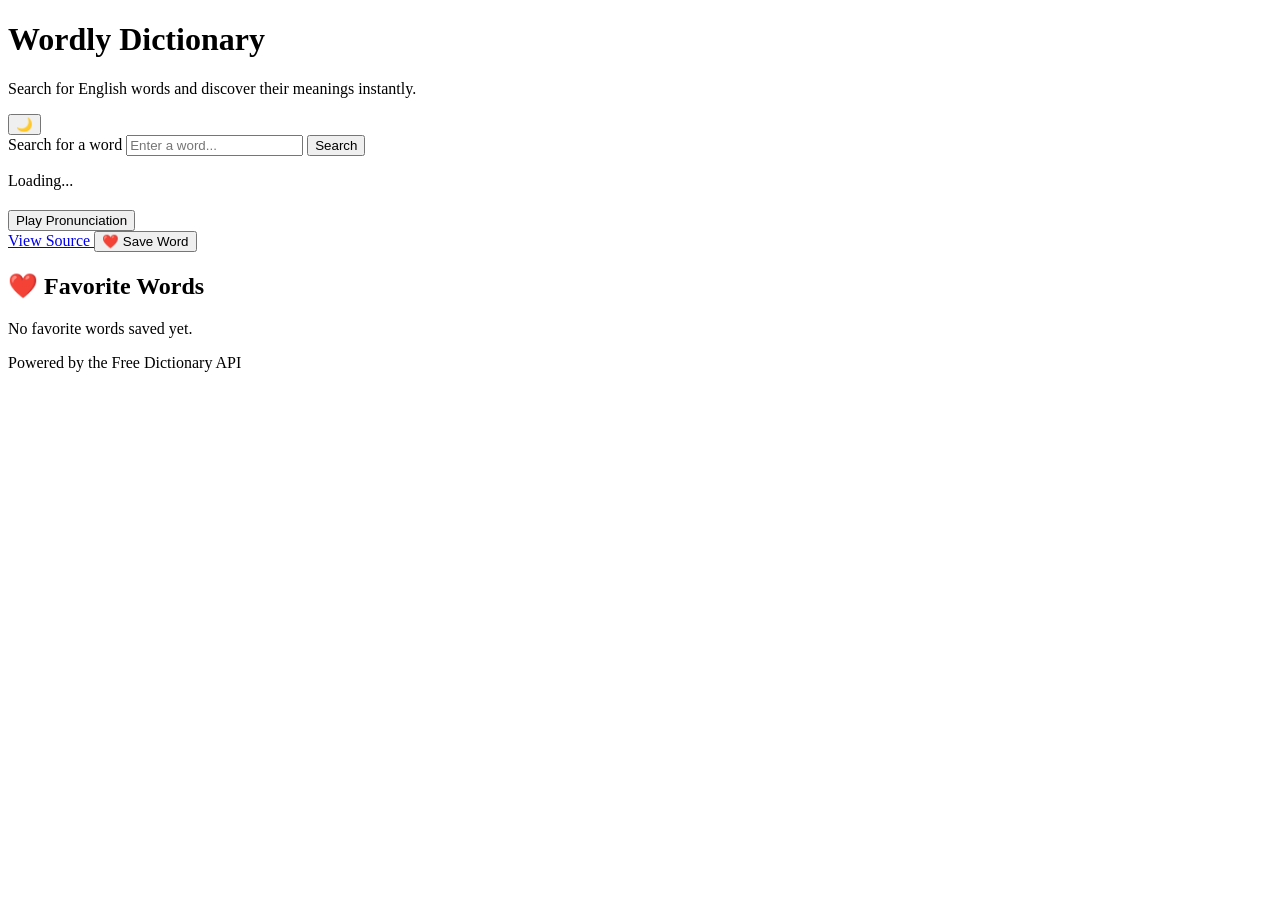
==== wordly/index.html @ f2a269e8 "Style application layout" ====
<!DOCTYPE html>
<html lang="en">
<head>
    <meta charset="UTF-8">
    <meta name="viewport" content="width=device-width, initial-scale=1.0">
    <title>Wordly Dictionary SPA</title>
    <link rel="stylesheet" href="./css/styles.css">
</head>

<body>
    <header>
        <h1>Wordly Dictionary</h1>
        <p>Search for English words and discover their meanings instantly.</p>

        <!-- Optional Theme Button -->
        <button id="theme-btn" aria-label="Toggle Dark Mode">
                🌙

        </button>
    </header>

    <main>

        <!-- Search Section -->
        <section class="search-section">

            <form id="search-form">

                <label for="word-input">
                    Search for a word
                </label>

                <input
                    type="text"
                    id="word-input"
                    name="word"
                    placeholder="Enter a word..."
                    autocomplete="off"
                    aria-label="Search for a word">

                <button type="submit">
                    Search
                </button>

            </form>

        </section>

        <!-- Message Section -->
        <section class="message-section">

            <p id="loading-message" class="hidden">
                Loading...
            </p>

            <p id="error-message" role="alert"></p>

        </section>

        <!-- Results -->
        <section class="results-section">

            <h2 id="word"></h2>

            <p id="phonetic"></p>

            <button id="play-audio" class="hidden">
                 Play Pronunciation
            </button>

            <audio id="audio" hidden></audio>

            <div id="meanings"></div>

            <a
                id="source-link"
                href="#"
                target="_blank"
                class="hidden">
                View Source
            </a>

            <button id="favorite-btn">
                ❤️ Save Word
            </button>

        </section>

        <!-- Favorites -->
        <section class="favorites-section">

            <h2>❤️ Favorite Words</h2>

            <div id="favorites-container">

                <p id="empty-favorites">
                    No favorite words saved yet.
                </p>

            </div>

        </section>

    </main>

    <footer>

        <p>
            Powered by the Free Dictionary API
        </p>

    </footer>

    <script src="./js/index.js" defer></script>

</body>

</html>
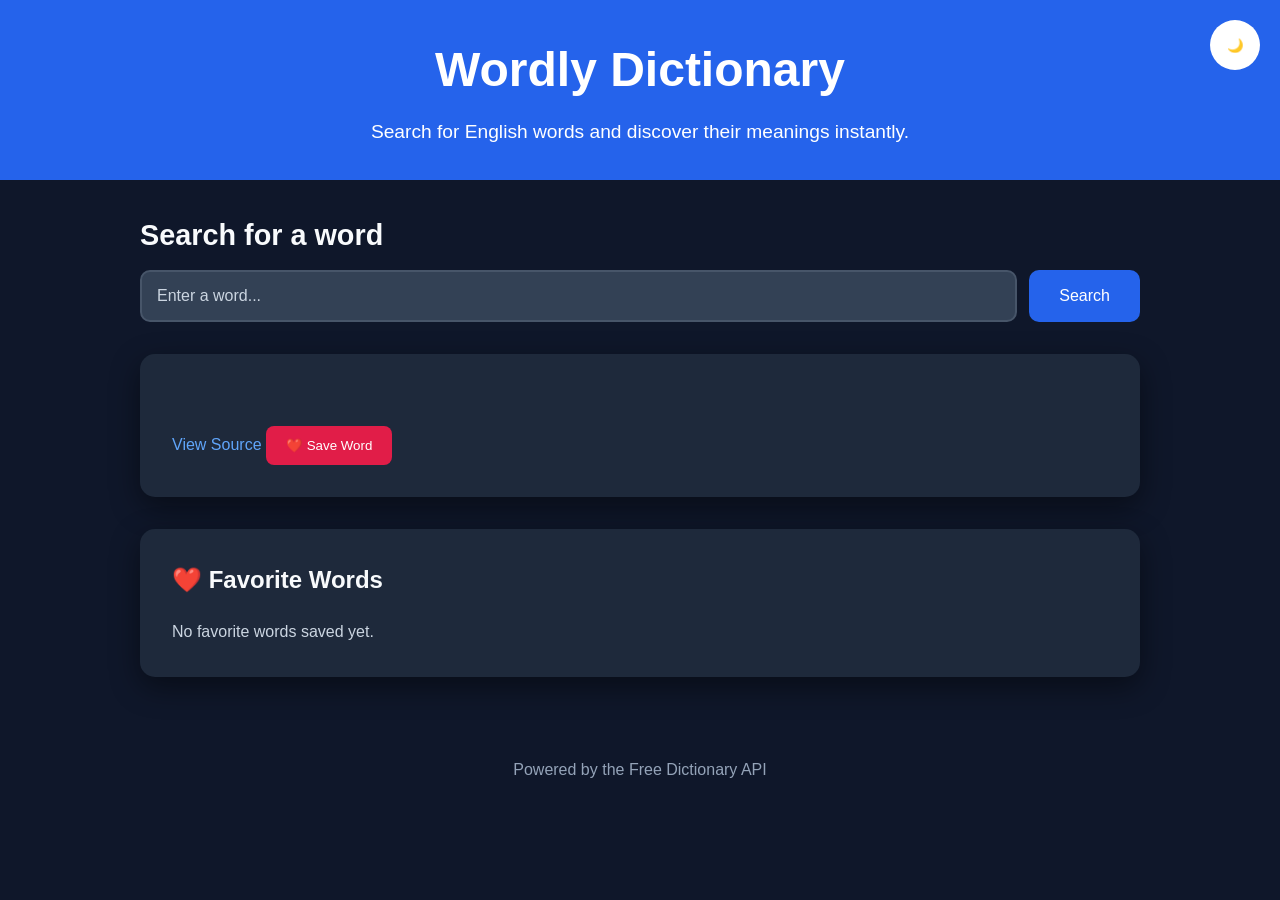
==== commit cc461c9b: "Improve search experience and source link" ====
--- a/wordly/index.html
+++ b/wordly/index.html
@@ -4,7 +4,7 @@
     <meta charset="UTF-8">
     <meta name="viewport" content="width=device-width, initial-scale=1.0">
     <title>Wordly Dictionary SPA</title>
-    <link rel="stylesheet" href="./css/styles.css">
+    <link rel="stylesheet" href="./css/style.css"> 
 </head>
 
 <body>
--- a/wordly/css/style.css
+++ b/wordly/css/style.css
@@ -0,0 +1,312 @@
+
+/* ===========================
+   RESET
+=========================== */
+
+* {
+    margin: 0;
+    padding: 0;
+    box-sizing: border-box;
+}
+
+/* ===========================
+   BODY
+=========================== */
+
+body {
+    font-family: Arial, Helvetica, sans-serif;
+    background: #0f172a;
+    color: #f8fafc;
+    line-height: 1.6;
+    min-height: 100vh;
+}
+
+/* ===========================
+   HEADER
+=========================== */
+
+header {
+    background: #2563eb;
+    color: white;
+    padding: 2rem;
+    text-align: center;
+    position: relative;
+}
+
+header h1 {
+    font-size: 3rem;
+    margin-bottom: .5rem;
+}
+
+header p {
+    font-size: 1.2rem;
+}
+
+/* ===========================
+   THEME BUTTON
+=========================== */
+
+#theme-btn {
+    position: absolute;
+    top: 20px;
+    right: 20px;
+
+    width: 50px;
+    height: 50px;
+
+    border: none;
+    border-radius: 50%;
+
+    background: white;
+
+    cursor: pointer;
+
+    transition: .3s;
+}
+
+#theme-btn:hover {
+    transform: scale(1.1);
+}
+
+/* ===========================
+   MAIN
+=========================== */
+
+main {
+    width: 90%;
+    max-width: 1000px;
+    margin: 2rem auto;
+}
+
+/* ===========================
+   SEARCH
+=========================== */
+
+.search-section {
+    margin-bottom: 2rem;
+}
+
+#search-form {
+    display: flex;
+    gap: 12px;
+    flex-wrap: wrap;
+}
+
+#search-form label {
+    width: 100%;
+    font-size: 1.8rem;
+    font-weight: bold;
+}
+
+#word-input {
+    flex: 1;
+    padding: 15px;
+
+    font-size: 1rem;
+
+    background: #334155;
+    color: white;
+
+    border: 2px solid #475569;
+    border-radius: 10px;
+}
+
+#word-input::placeholder {
+    color: #cbd5e1;
+}
+
+#word-input:focus {
+    outline: none;
+    border-color: #2563eb;
+}
+
+#search-form button {
+    padding: 15px 30px;
+
+    border: none;
+    border-radius: 10px;
+
+    background: #2563eb;
+    color: white;
+
+    font-size: 1rem;
+
+    cursor: pointer;
+
+    transition: .3s;
+}
+
+#search-form button:hover {
+    background: #1d4ed8;
+}
+
+/* ===========================
+   RESULTS
+=========================== */
+
+.results-section {
+    background: #1e293b;
+
+    padding: 2rem;
+
+    border-radius: 15px;
+
+    margin-bottom: 2rem;
+
+    box-shadow: 0 10px 30px rgba(0,0,0,.45);
+}
+
+.results-section h2 {
+    color: white;
+    margin-bottom: 10px;
+}
+
+#phonetic {
+    color: #94a3b8;
+    margin-bottom: 15px;
+}
+
+#meanings {
+    margin-top: 20px;
+}
+
+#meanings h3 {
+    color: #60a5fa;
+    margin-bottom: 10px;
+}
+
+#meanings p {
+    margin-bottom: 12px;
+}
+
+#source-link {
+    display: inline-block;
+    margin-top: 15px;
+    color: #60a5fa;
+    text-decoration: none;
+}
+
+#source-link:hover {
+    text-decoration: underline;
+}
+
+/* ===========================
+   BUTTONS
+=========================== */
+
+#favorite-btn,
+#play-audio {
+    margin-top: 20px;
+
+    padding: 12px 20px;
+
+    border: none;
+    border-radius: 8px;
+
+    cursor: pointer;
+
+    transition: .3s;
+}
+
+#favorite-btn {
+    background: #e11d48;
+    color: white;
+}
+
+#favorite-btn:hover {
+    background: #be123c;
+}
+
+#play-audio {
+    background: #16a34a;
+    color: white;
+}
+
+#play-audio:hover {
+    background: #15803d;
+}
+
+/* ===========================
+   FAVORITES
+=========================== */
+
+.favorites-section {
+    background: #1e293b;
+
+    padding: 2rem;
+
+    border-radius: 15px;
+
+    box-shadow: 0 10px 30px rgba(0,0,0,.45);
+}
+
+.favorites-section h2 {
+    margin-bottom: 20px;
+}
+
+#favorites-container p {
+    color: #cbd5e1;
+}
+
+/* ===========================
+   FOOTER
+=========================== */
+
+footer {
+    text-align: center;
+
+    margin-top: 3rem;
+
+    padding: 2rem;
+
+    color: #94a3b8;
+}
+
+/* ===========================
+   MESSAGES
+=========================== */
+
+.hidden {
+    display: none;
+}
+
+#error-message {
+    color: #ef4444;
+    margin-top: 15px;
+}
+
+#loading-message {
+    color: #60a5fa;
+    margin-top: 15px;
+}
+
+/* ===========================
+   RESPONSIVE
+=========================== */
+
+@media (max-width: 768px) {
+
+    header h1 {
+        font-size: 2.2rem;
+    }
+
+    #search-form {
+        flex-direction: column;
+    }
+
+    #search-form button {
+        width: 100%;
+    }
+
+}
+
+
+
+
+
+
+
+
+
+
+
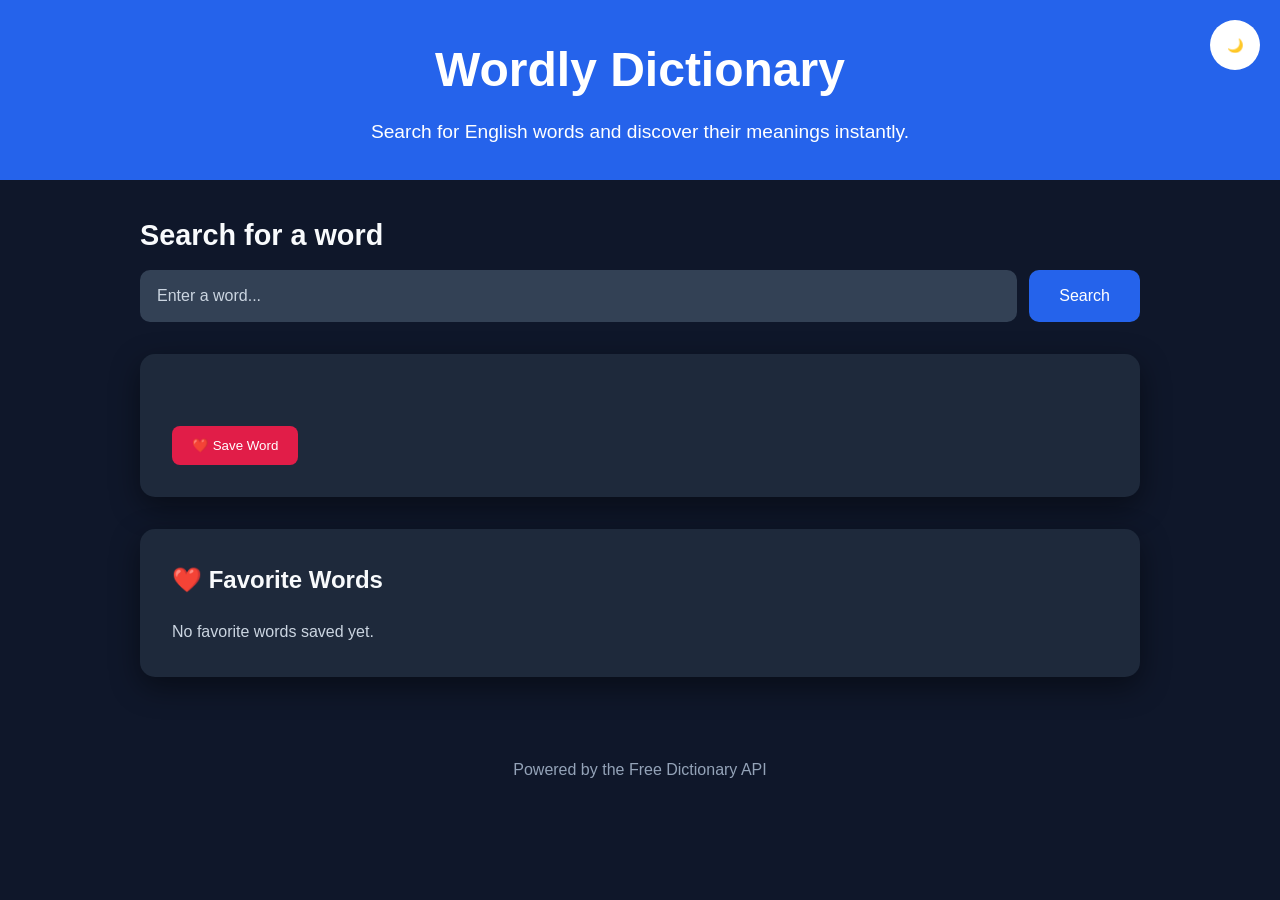
==== commit 3d6aec80: "Complete Wordly Dictionary SPA project" ====
--- a/wordly/index.html
+++ b/wordly/index.html
@@ -48,10 +48,10 @@
 
         <!-- Message Section -->
         <section class="message-section">
-
-            <p id="loading-message" class="hidden">
-                Loading...
-            </p>
+        <div id="loading-message" class="hidden">
+        <div class="spinner"></div>
+        <p>Loading...</p>
+        </div>
 
             <p id="error-message" role="alert"></p>
 
--- a/wordly/css/style.css
+++ b/wordly/css/style.css
@@ -36,6 +36,26 @@
 header h1 {
     font-size: 3rem;
     margin-bottom: .5rem;
+
+    animation: slideDown .8s ease;
+}
+
+@keyframes slideDown{
+
+    from{
+
+        opacity:0;
+        transform:translateY(-40px);
+
+    }
+
+    to{
+
+        opacity:1;
+        transform:translateY(0);
+
+    }
+
 }
 
 header p {
@@ -107,8 +127,10 @@
     background: #334155;
     color: white;
 
-    border: 2px solid #475569;
+    border: 2px solid transparent;
     border-radius: 10px;
+
+    transition: .3s;
 }
 
 #word-input::placeholder {
@@ -116,8 +138,9 @@
 }
 
 #word-input:focus {
-    outline: none;
-    border-color: #2563eb;
+
+    border-color: #3b82f6;
+    box-shadow: 0 0 12px rgba(59, 130, 246, .5);
 }
 
 #search-form button {
@@ -267,7 +290,8 @@
 =========================== */
 
 .hidden {
-    display: none;
+    display: none !important;
+
 }
 
 #error-message {
@@ -294,19 +318,268 @@
         flex-direction: column;
     }
 
-    #search-form button {
+    #search-form button:hover{
         width: 100%;
-    }
-
-}
-
-
-
-
-
-
-
-
-
-
-
+        background:#1d4ed8;
+
+        transform:translate(-2px)
+
+        box-shadow= 0 10px 20px rgba(0,0,0,.25);
+    }
+
+}
+/* ===========================
+   LIGHT THEME
+=========================== */
+
+body.light-mode {
+    background: #f8fafc;
+    color: #1e293b;
+}
+
+body.light-mode header {
+    background: #3b82f6;
+}
+
+body.light-mode .results-section,
+body.light-mode .favorites-section {
+    background: white;
+    color: #1e293b;
+}
+
+body.light-mode #word-input {
+    background: white;
+    color: black;
+    border: 2px solid #cbd5e1;
+}
+
+body.light-mode #word-input::placeholder {
+    color: #64748b;
+}
+
+body.light-mode #meanings h3 {
+    color: #2563eb;
+}
+
+body.light-mode #phonetic {
+    color: #475569;
+}
+
+body.light-mode footer {
+    color: #475569;
+}
+
+/* ===========================
+   LIGHT MODE
+=========================== */
+
+body.light-mode {
+    background: #f4f7fb;
+    color: #1e293b;
+}
+
+body.light-mode header {
+    background: #3b82f6;
+}
+
+body.light-mode .results-section,
+body.light-mode .favorites-section {
+    background: white;
+    color: #1e293b;
+}
+
+body.light-mode #word-input {
+    background: white;
+    color: #1e293b;
+    border: 2px solid #cbd5e1;
+}
+
+body.light-mode #word-input::placeholder {
+    color: #64748b;
+}
+
+body.light-mode #phonetic {
+    color: #475569;
+}
+
+body.light-mode #meanings h3 {
+    color: #2563eb;
+}
+
+body.light-mode footer {
+    color: #475569;
+}
+
+.favorite-item {
+    display: flex;
+    justify-content: space-between;
+    align-items: center;
+    background: #334155;
+    padding: 12px 15px;
+    border-radius: 10px;
+    margin-bottom: 12px;
+}
+
+.favorite-item span {
+    font-weight: bold;
+    font-size: 1rem;
+}
+
+.favorite-buttons {
+    display: flex;
+    gap: 10px;
+}
+
+.favorite-buttons button {
+    border: none;
+    padding: 8px 14px;
+    border-radius: 6px;
+    cursor: pointer;
+    color: white;
+    transition: 0.3s;
+}
+
+.search-btn {
+    background: #2563eb;
+}
+
+.search-btn:hover {
+    background: #1d4ed8;
+}
+
+.remove-btn {
+    background: #dc2626;
+}
+
+.remove-btn:hover {
+    background: #b91c1c;
+}
+
+/* ===========================
+   LOADING SPINNER
+=========================== */
+
+#loading-message {
+
+    align-items: center;
+    gap: 12px;
+    margin: 20px 0;
+    color: #60a5fa;
+}
+
+.spinner {
+    width: 22px;
+    height: 22px;
+    border: 4px solid #334155;
+    border-top: 4px solid #3b82f6;
+    border-radius: 50%;
+    animation: spin 0.8s linear infinite;
+}
+
+@keyframes spin {
+
+    from {
+        transform: rotate(0deg);
+    }
+
+    to {
+        transform: rotate(360deg);
+    }
+
+}
+
+/* ===========================
+   ANIMATIONS
+=========================== */
+
+.results-section,
+.favorites-section {
+
+    animation: fadeIn .5s ease;
+
+}
+
+@keyframes fadeIn {
+
+    from {
+
+        opacity: 0;
+        transform: translateY(20px);
+
+    }
+
+    to {
+
+        opacity: 1;
+        transform: translateY(0);
+
+    }
+
+}
+
+button {
+
+    transition: transform .2s ease,
+                opacity .2s ease;
+
+}
+
+button:hover {
+
+    transform: translateY(-2px);
+
+}
+
+button:active {
+
+    transform: scale(.95);
+
+}
+#empty-favorites{
+
+    text-align:center;
+    color:#94a3b8;
+    padding:25px;
+
+}
+
+/* ===========================
+   MEANING CARDS
+=========================== */
+
+.meaning-card {
+
+    background: #334155;
+    padding: 20px;
+    border-radius: 12px;
+    margin-bottom: 20px;
+    border-left: 5px solid #3b82f6;
+
+    transition: .3s;
+
+}
+
+.meaning-card:hover {
+
+    transform: translateY(-3px);
+
+}
+
+.meaning-card h3{
+
+    color:#60a5fa;
+    margin-bottom:10px;
+
+}
+
+.meaning-card p{
+
+    margin-bottom:12px;
+
+}
+
+
+
+
+
+
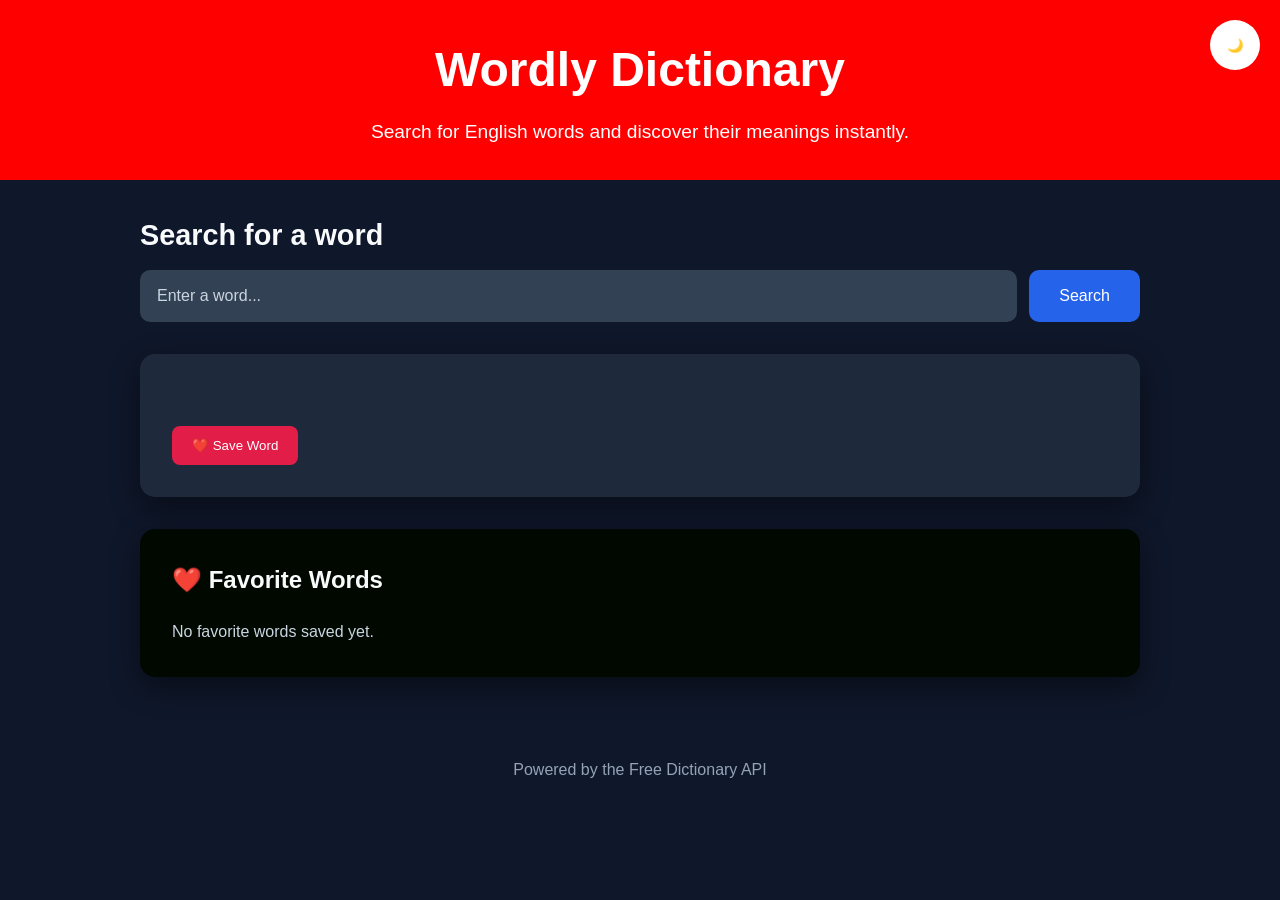
==== commit 17c3f688: "complete-wordly-dictionary-app" ====
--- a/wordly/index.html
+++ b/wordly/index.html
@@ -19,7 +19,7 @@
         </button>
     </header>
 
-    <main>
+     <main>
 
         <!-- Search Section -->
         <section class="search-section">
--- a/wordly/css/style.css
+++ b/wordly/css/style.css
@@ -26,7 +26,7 @@
 =========================== */
 
 header {
-    background: #2563eb;
+    background: #ff0000;
     color: white;
     padding: 2rem;
     text-align: center;
@@ -254,7 +254,7 @@
 =========================== */
 
 .favorites-section {
-    background: #1e293b;
+    background: #000800;
 
     padding: 2rem;
 
@@ -295,7 +295,7 @@
 }
 
 #error-message {
-    color: #ef4444;
+    color: #000800;
     margin-top: 15px;
 }
 
